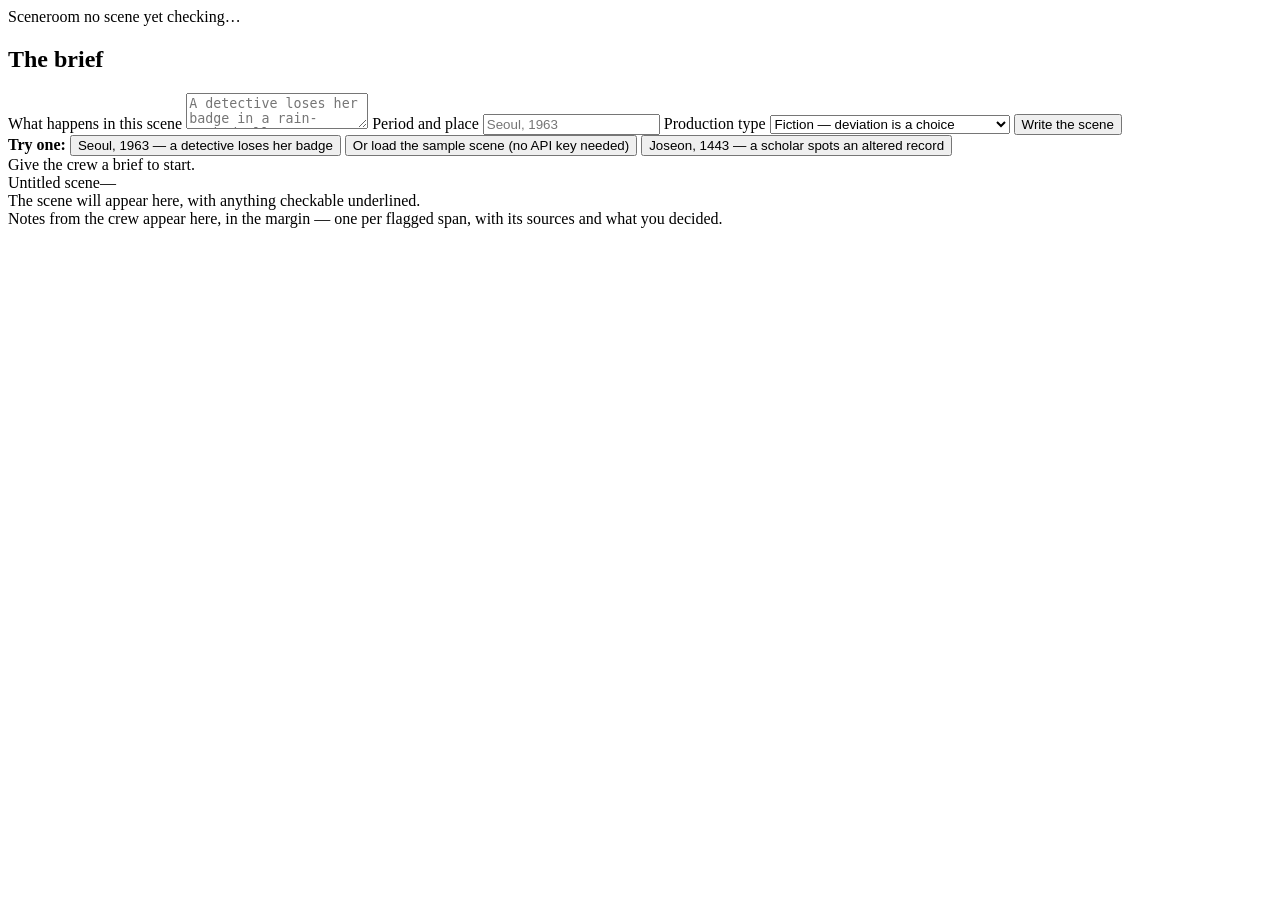
==== frontend/index.html @ 94ed9641 "feat: the scene room — draft, verify, decide, revise, record The working loop end to end:  - app/mod" ====
<!doctype html>
<html lang="en">
<head>
  <meta charset="utf-8" />
  <meta name="viewport" content="width=device-width, initial-scale=1" />
  <title>Sceneroom</title>
  <link rel="stylesheet" href="/static/styles.css" />
</head>
<body>
  <header>
    <span class="mark">Sceneroom</span>
    <span class="slug" id="slug">no scene yet</span>
    <span class="live" id="live" title="Whether verification is hitting the live Parallel API">
      <span class="dot"></span><span id="liveLabel">checking…</span>
    </span>
  </header>

  <div class="wrap">
    <!-- The brief -->
    <aside class="brief">
      <h2>The brief</h2>

      <label for="intent">What happens in this scene</label>
      <textarea id="intent" placeholder="A detective loses her badge in a rain-soaked alley…"></textarea>

      <label for="setting">Period and place</label>
      <input type="text" id="setting" placeholder="Seoul, 1963" />

      <label for="mode">Production type</label>
      <select id="mode">
        <option value="fiction">Fiction — deviation is a choice</option>
        <option value="documentary">Documentary — deviation is an error</option>
      </select>

      <button class="go" id="go">Write the scene</button>

      <div class="hint">
        <b>Try one:</b>
        <button class="example" data-intent="A detective confronts an informant in a rain-soaked alley and loses her badge in the struggle. She radios for backup." data-setting="Seoul, 1963">Seoul, 1963 — a detective loses her badge</button>
        <button class="example" id="demoBtn">Or load the sample scene (no API key needed)</button>
        <button class="example" data-intent="A court scholar quietly warns a young official that the history he is copying has been altered to please the throne." data-setting="Joseon Korea, 1443">Joseon, 1443 — a scholar spots an altered record</button>
      </div>
    </aside>

    <!-- The page + margin -->
    <main class="stage">
      <div class="status" id="status"><span id="statusText">Give the crew a brief to start.</span><span class="bar"></span></div>
      <div id="err"></div>

      <div class="pagewrap">
        <article class="page" id="page">
          <div class="sluglinerow"><span>Untitled scene</span><span class="rev">—</span></div>
          <span style="color:var(--graphite)">The scene will appear here, with anything checkable underlined.</span>
        </article>

        <div class="margin" id="margin">
          <div class="empty">Notes from the crew appear here, in the margin — one per flagged span, with its sources and what you decided.</div>
        </div>
      </div>

      <section class="prov" id="provWrap" hidden>
        <h2>Provenance</h2>
        <ol id="prov"></ol>
      </section>
    </main>
  </div>

  <script src="/static/app.js"></script>
</body>
</html>
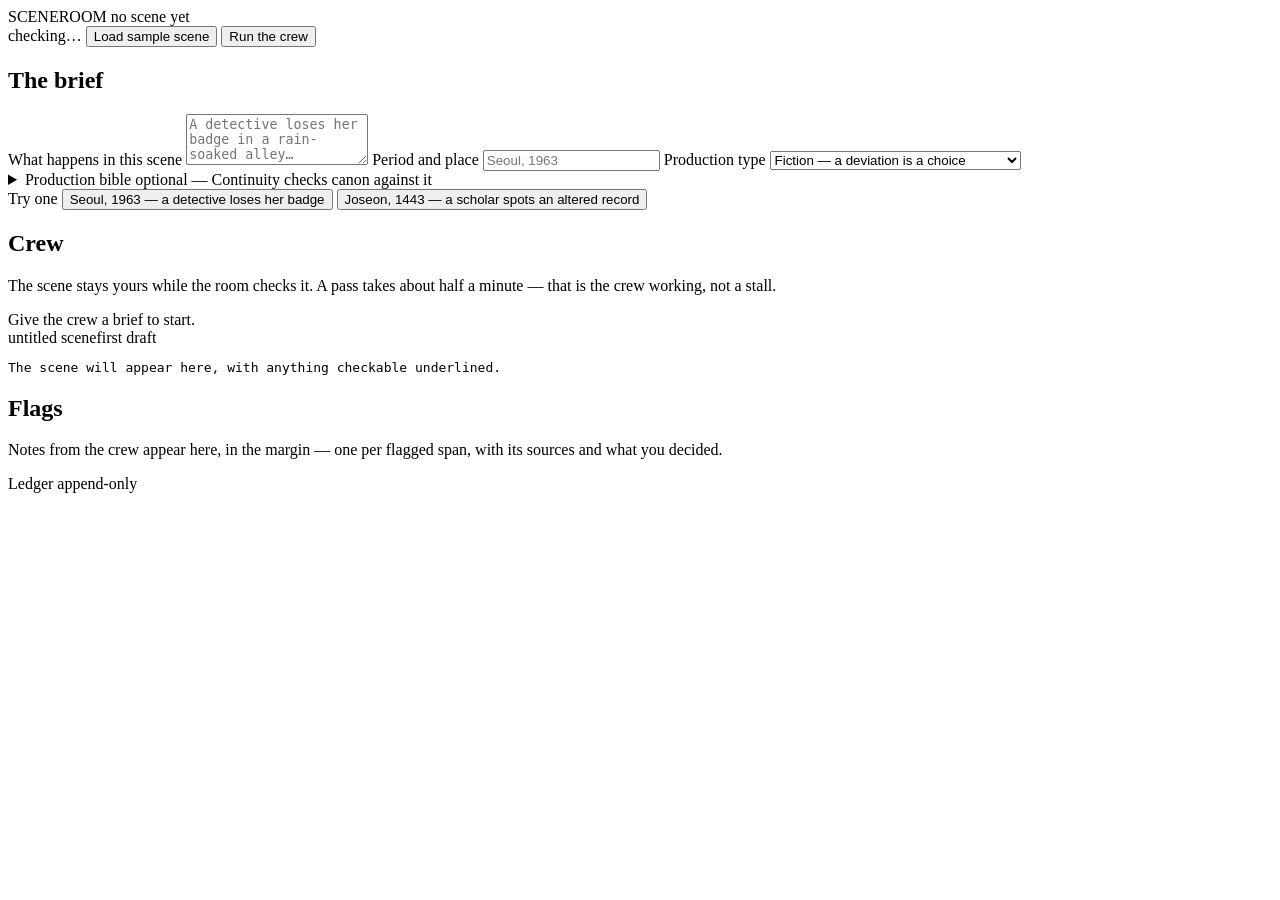
==== commit ddc50a55: "feat: the full crew, and the wait becomes the evidence Three agents the PRD specifies had never been" ====
--- a/frontend/index.html
+++ b/frontend/index.html
@@ -1,70 +1,106 @@
 <!doctype html>
 <html lang="en">
 <head>
-  <meta charset="utf-8" />
-  <meta name="viewport" content="width=device-width, initial-scale=1" />
-  <title>Sceneroom</title>
-  <link rel="stylesheet" href="/static/styles.css" />
+<meta charset="utf-8">
+<meta name="viewport" content="width=device-width, initial-scale=1">
+<title>Sceneroom — write the scene, then hold it to account</title>
+<link rel="preconnect" href="https://fonts.googleapis.com">
+<link rel="preconnect" href="https://fonts.gstatic.com" crossorigin>
+<link href="https://fonts.googleapis.com/css2?family=Courier+Prime:wght@400;700&family=Source+Serif+4:opsz,wght@8..60,400;8..60,600;8..60,700&display=swap" rel="stylesheet">
+<link rel="stylesheet" href="/static/styles.css">
 </head>
 <body>
-  <header>
-    <span class="mark">Sceneroom</span>
-    <span class="slug" id="slug">no scene yet</span>
-    <span class="live" id="live" title="Whether verification is hitting the live Parallel API">
-      <span class="dot"></span><span id="liveLabel">checking…</span>
+
+<header class="bar">
+  <div class="bar-left">
+    <span class="wordmark">SCENEROOM</span>
+    <span class="crumb" id="crumb">no scene yet</span>
+  </div>
+  <div class="bar-right">
+    <span class="pill" id="parallelPill" title="Whether checks hit the live web">
+      <i class="dot"></i><span id="parallelText">checking…</span>
     </span>
-  </header>
+    <button class="btn ghost" id="demoBtn">Load sample scene</button>
+    <button class="btn primary" id="go">Run the crew</button>
+  </div>
+</header>
 
-  <div class="wrap">
-    <!-- The brief -->
-    <aside class="brief">
-      <h2>The brief</h2>
+<main class="room">
 
-      <label for="intent">What happens in this scene</label>
-      <textarea id="intent" placeholder="A detective loses her badge in a rain-soaked alley…"></textarea>
+  <!-- Left rail: the brief, then the crew working on it -->
+  <aside class="rail" aria-label="Brief and crew">
+    <section class="panel">
+      <h2 class="eyebrow">The brief</h2>
+      <label class="field">
+        <span>What happens in this scene</span>
+        <textarea id="intent" rows="3" placeholder="A detective loses her badge in a rain-soaked alley…"></textarea>
+      </label>
+      <label class="field">
+        <span>Period and place</span>
+        <input id="setting" placeholder="Seoul, 1963">
+      </label>
+      <label class="field">
+        <span>Production type</span>
+        <select id="mode">
+          <option value="fiction">Fiction — a deviation is a choice</option>
+          <option value="documentary">Documentary — a deviation is an error</option>
+        </select>
+      </label>
+      <details class="field bible">
+        <summary>Production bible <span class="hint">optional — Continuity checks canon against it</span></summary>
+        <textarea id="bible" rows="4" placeholder="DET. SEO HANA carries a service revolver, never an automatic.&#10;Episode 3 established the Jongno precinct has no radio room."></textarea>
+      </details>
+      <div class="examples">
+        <span class="eyebrow">Try one</span>
+        <button class="example" data-intent="A detective loses her badge in a rain-soaked alley" data-setting="Seoul, 1963">Seoul, 1963 — a detective loses her badge</button>
+        <button class="example" data-intent="A scholar notices a court record has been altered, and must decide whether to say so" data-setting="Joseon, 1443">Joseon, 1443 — a scholar spots an altered record</button>
+      </div>
+    </section>
 
-      <label for="setting">Period and place</label>
-      <input type="text" id="setting" placeholder="Seoul, 1963" />
+    <section class="panel crew-panel">
+      <h2 class="eyebrow">Crew <span id="runSummary" class="run-summary"></span></h2>
+      <ol class="crew" id="crew"></ol>
+      <p class="aside" id="crewNote">
+        The scene stays yours while the room checks it. A pass takes about half a
+        minute — that is the crew working, not a stall.
+      </p>
+    </section>
+  </aside>
 
-      <label for="mode">Production type</label>
-      <select id="mode">
-        <option value="fiction">Fiction — deviation is a choice</option>
-        <option value="documentary">Documentary — deviation is an error</option>
-      </select>
+  <!-- Centre: the scene itself, flags underlined in place -->
+  <section class="stage" aria-label="Scene">
+    <div class="stage-head">
+      <span class="eyebrow" id="sceneLabel">Give the crew a brief to start.</span>
+      <span class="counter" id="counter"></span>
+    </div>
+    <article class="page" id="page">
+      <div class="page-head"><span id="pageSlug">untitled scene</span><span id="pageRev">first draft</span></div>
+      <pre class="script" id="script">The scene will appear here, with anything checkable underlined.</pre>
+    </article>
+  </section>
 
-      <button class="go" id="go">Write the scene</button>
+  <!-- Right: one note per flagged span -->
+  <aside class="margin" aria-label="Flags">
+    <h2 class="eyebrow">Flags</h2>
+    <div id="margin"></div>
+    <p class="aside" id="marginNote">
+      Notes from the crew appear here, in the margin — one per flagged span,
+      with its sources and what you decided.
+    </p>
+  </aside>
+</main>
 
-      <div class="hint">
-        <b>Try one:</b>
-        <button class="example" data-intent="A detective confronts an informant in a rain-soaked alley and loses her badge in the struggle. She radios for backup." data-setting="Seoul, 1963">Seoul, 1963 — a detective loses her badge</button>
-        <button class="example" id="demoBtn">Or load the sample scene (no API key needed)</button>
-        <button class="example" data-intent="A court scholar quietly warns a young official that the history he is copying has been altered to please the throne." data-setting="Joseon Korea, 1443">Joseon, 1443 — a scholar spots an altered record</button>
-      </div>
-    </aside>
+<footer class="ledger">
+  <div class="ledger-label">
+    <span class="eyebrow">Ledger</span>
+    <span class="hint">append-only</span>
+  </div>
+  <div class="ledger-entries" id="ledger"></div>
+  <div class="ledger-target hint" id="ledgerTarget"></div>
+</footer>
 
-    <!-- The page + margin -->
-    <main class="stage">
-      <div class="status" id="status"><span id="statusText">Give the crew a brief to start.</span><span class="bar"></span></div>
-      <div id="err"></div>
+<div class="toast" id="toast" role="status" aria-live="polite"></div>
 
-      <div class="pagewrap">
-        <article class="page" id="page">
-          <div class="sluglinerow"><span>Untitled scene</span><span class="rev">—</span></div>
-          <span style="color:var(--graphite)">The scene will appear here, with anything checkable underlined.</span>
-        </article>
-
-        <div class="margin" id="margin">
-          <div class="empty">Notes from the crew appear here, in the margin — one per flagged span, with its sources and what you decided.</div>
-        </div>
-      </div>
-
-      <section class="prov" id="provWrap" hidden>
-        <h2>Provenance</h2>
-        <ol id="prov"></ol>
-      </section>
-    </main>
-  </div>
-
-  <script src="/static/app.js"></script>
+<script src="/static/app.js"></script>
 </body>
 </html>
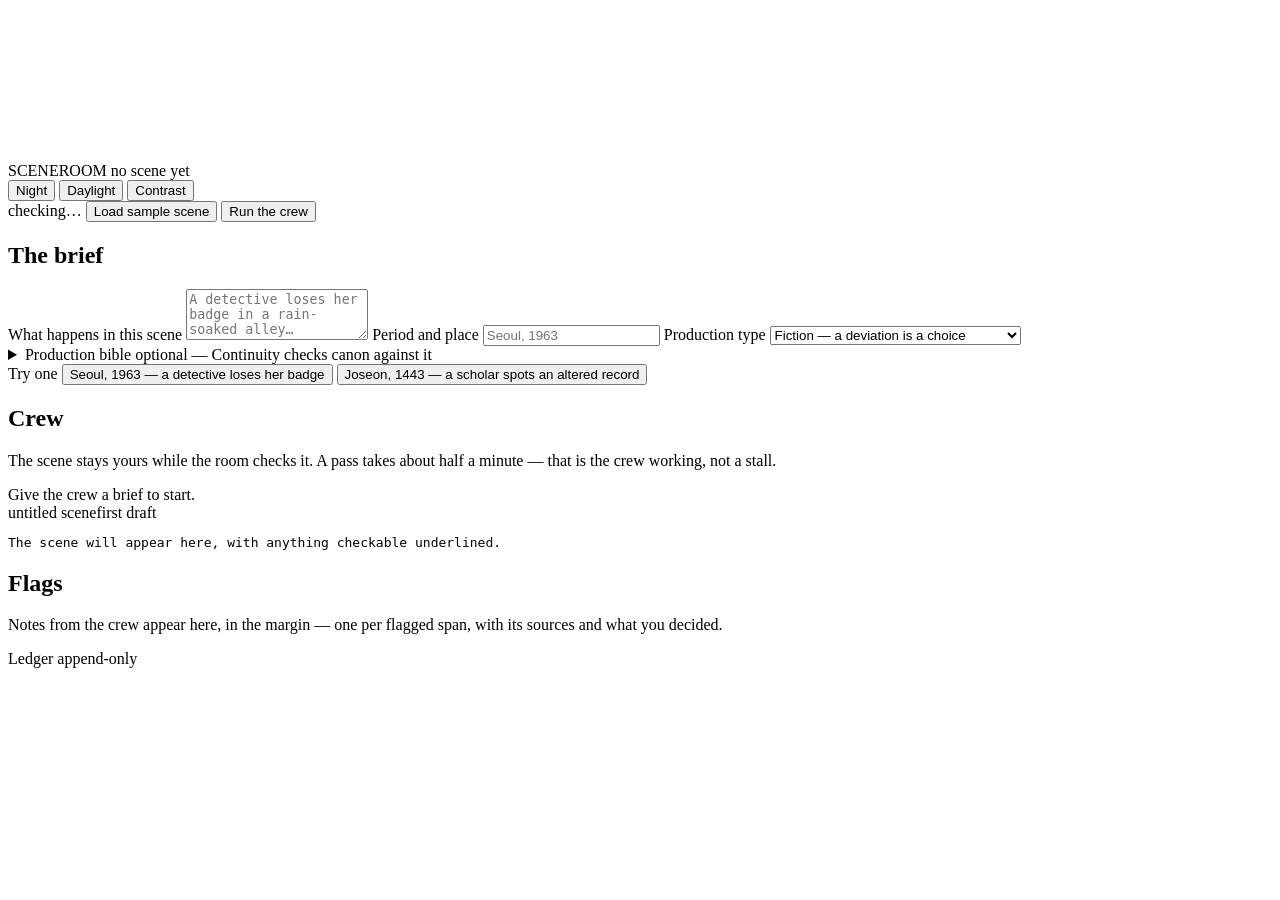
==== commit c68100f9: "feat: the room, and a line drawn from the claim to its evidence Ports the structure and motion of th" ====
--- a/frontend/index.html
+++ b/frontend/index.html
@@ -11,12 +11,29 @@
 </head>
 <body>
 
+<!-- Atmosphere: the room the console sits in. CSS-only, so it ships in the
+     container with no asset to fetch. The Imagen payoff frame drops in here
+     later as a plate behind the same overlay. -->
+<div class="atmosphere" aria-hidden="true"></div>
+
+<!-- The setting, set enormous and nearly invisible behind the page. It is the
+     one piece of display type in the room, and it says where you are. -->
+<div class="watermark" id="watermark" aria-hidden="true"></div>
+
+<!-- Drawn between a flagged span and its margin note when either is selected. -->
+<svg class="bridge" id="bridge" aria-hidden="true"><path/></svg>
+
 <header class="bar">
   <div class="bar-left">
     <span class="wordmark">SCENEROOM</span>
     <span class="crumb" id="crumb">no scene yet</span>
   </div>
   <div class="bar-right">
+    <div class="themes" role="group" aria-label="Room lighting">
+      <button class="theme-btn" data-theme="night"    aria-pressed="true">Night</button>
+      <button class="theme-btn" data-theme="daylight" aria-pressed="false">Daylight</button>
+      <button class="theme-btn" data-theme="contrast" aria-pressed="false">Contrast</button>
+    </div>
     <span class="pill" id="parallelPill" title="Whether checks hit the live web">
       <i class="dot"></i><span id="parallelText">checking…</span>
     </span>
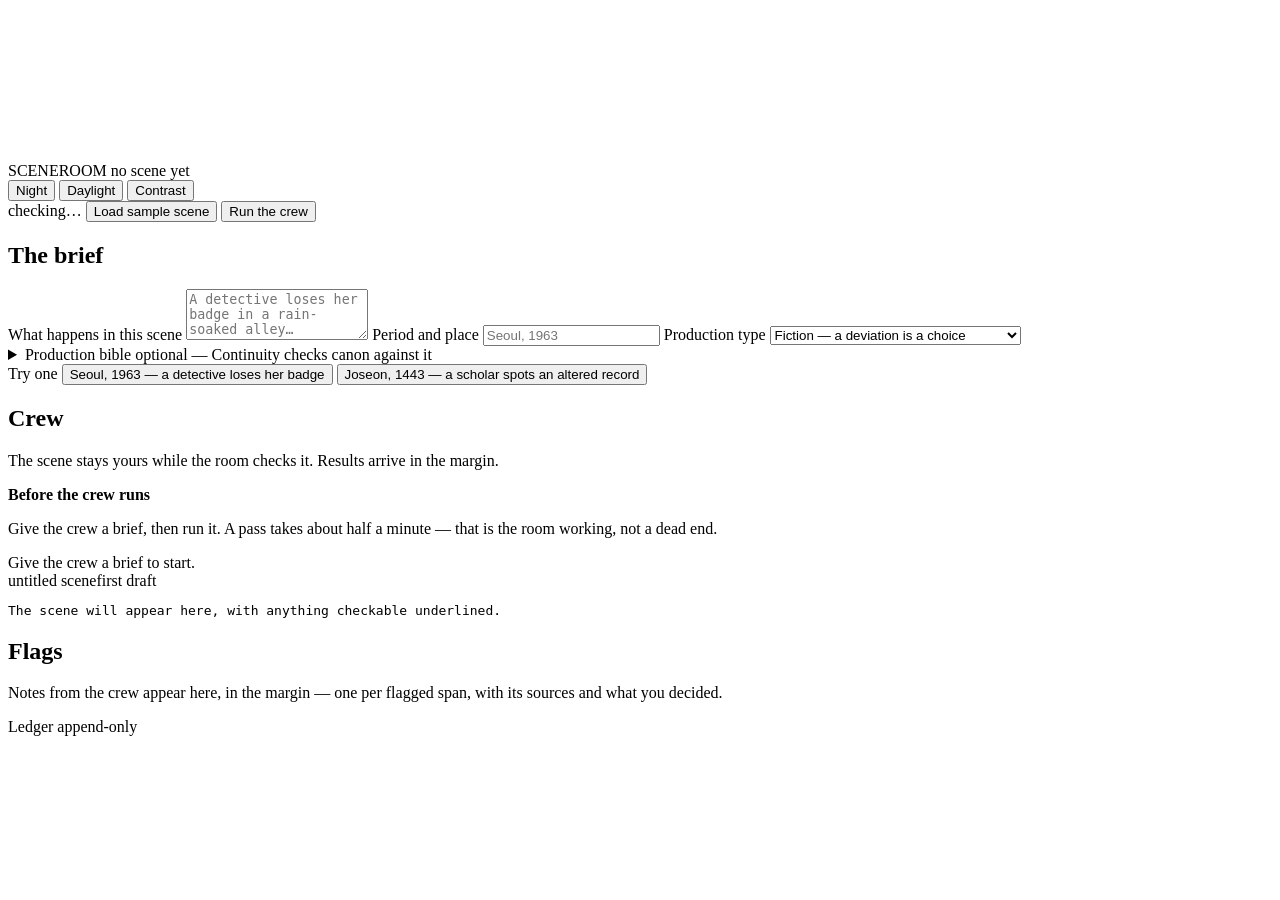
==== commit e833bab4: "feat: the crew panel reads at rest, not only mid-run The panel was empty until a run started, and em" ====
--- a/frontend/index.html
+++ b/frontend/index.html
@@ -75,12 +75,19 @@
     </section>
 
     <section class="panel crew-panel">
-      <h2 class="eyebrow">Crew <span id="runSummary" class="run-summary"></span></h2>
+      <h2 class="eyebrow">Crew <span id="runLabel" class="run-label"></span>
+        <span id="runSummary" class="run-summary"></span></h2>
+      <p class="crew-intro">
+        The scene stays yours while the room checks it. Results arrive in the margin.
+      </p>
       <ol class="crew" id="crew"></ol>
-      <p class="aside" id="crewNote">
-        The scene stays yours while the room checks it. A pass takes about half a
-        minute — that is the crew working, not a stall.
-      </p>
+      <div class="wait-card">
+        <strong id="crewHead">Before the crew runs</strong>
+        <p id="crewNote">
+          Give the crew a brief, then run it. A pass takes about half a minute —
+          that is the room working, not a dead end.
+        </p>
+      </div>
     </section>
   </aside>
 
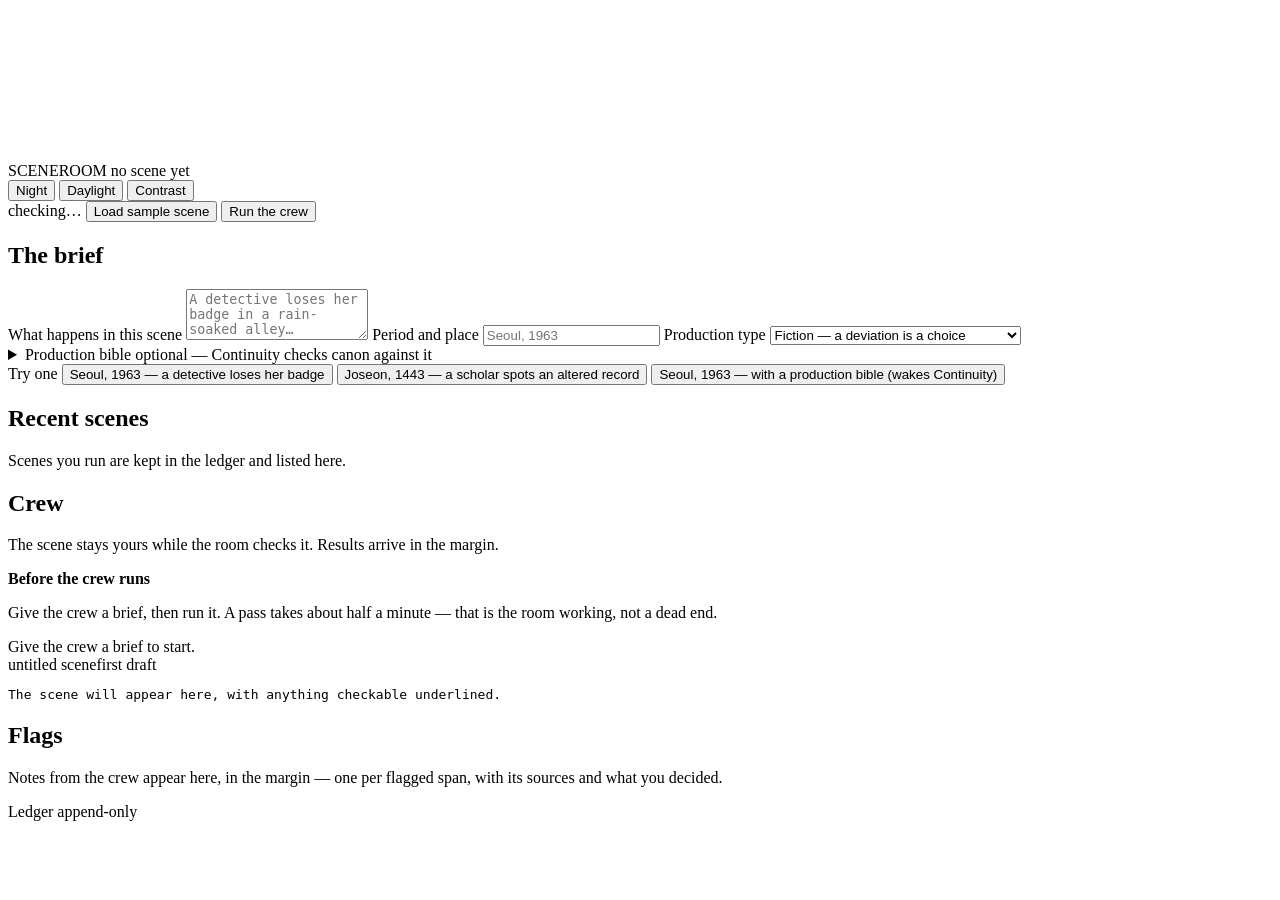
==== commit 5378a1fd: "feat: the room remembers, and Continuity finally has something to check Three gaps that made this re" ====
--- a/frontend/index.html
+++ b/frontend/index.html
@@ -71,7 +71,17 @@
         <span class="eyebrow">Try one</span>
         <button class="example" data-intent="A detective loses her badge in a rain-soaked alley" data-setting="Seoul, 1963">Seoul, 1963 — a detective loses her badge</button>
         <button class="example" data-intent="A scholar notices a court record has been altered, and must decide whether to say so" data-setting="Joseon, 1443">Joseon, 1443 — a scholar spots an altered record</button>
+        <button class="example"
+          data-intent="Detective Park corners the informant she has been chasing since episode three, and has to decide whether to draw her weapon"
+          data-setting="Seoul, 1963"
+          data-bible="DETECTIVE PARK SUN-HEE carries a service revolver, never an automatic. She was issued badge 1887 in 1961 and has never lost it.&#10;The Jongno precinct has no radio room; all dispatch runs through the Euljiro switchboard.&#10;Episode 3 established that Park does not smoke.">Seoul, 1963 — with a production bible (wakes Continuity)</button>
       </div>
+    </section>
+
+    <section class="panel recent-panel">
+      <h2 class="eyebrow">Recent scenes <span class="hint" id="recentCount"></span></h2>
+      <ol class="recent" id="recent"></ol>
+      <p class="hint" id="recentEmpty">Scenes you run are kept in the ledger and listed here.</p>
     </section>
 
     <section class="panel crew-panel">
@@ -96,7 +106,13 @@
     <div class="stage-head">
       <span class="eyebrow" id="sceneLabel">Give the crew a brief to start.</span>
       <span class="counter" id="counter"></span>
+      <button class="btn" id="frameBtn" hidden>Render the frame</button>
     </div>
+    <div class="frame-wrap" id="frameWrap" hidden>
+      <img id="frameImg" alt="A generated film still of the signed-off scene">
+      <p class="hint">Imagen · one frame of the scene as signed off. A payoff, not a storyboard.</p>
+    </div>
+
     <article class="page" id="page">
       <div class="page-head"><span id="pageSlug">untitled scene</span><span id="pageRev">first draft</span></div>
       <pre class="script" id="script">The scene will appear here, with anything checkable underlined.</pre>
@@ -120,11 +136,34 @@
     <span class="hint">append-only</span>
   </div>
   <div class="ledger-entries" id="ledger"></div>
-  <div class="ledger-target hint" id="ledgerTarget"></div>
+  <div class="ledger-actions">
+    <a class="btn" id="recordBtn" hidden download>Download the record</a>
+    <span class="ledger-target hint" id="ledgerTarget"></span>
+  </div>
 </footer>
 
 <div class="toast" id="toast" role="status" aria-live="polite"></div>
 
+<!-- Shown only when the deployment sets an access code. Every run behind this
+     URL spends on Gemini and Parallel, so the gate is about cost, not secrecy. -->
+<div class="gate" id="gate" hidden>
+  <form class="gate-card" id="gateForm">
+    <span class="eyebrow">Sceneroom</span>
+    <h1>This demo needs an access code.</h1>
+    <p>
+      Each run drafts a scene with Gemini and checks it against the live web
+      through Parallel, so the room is kept behind a code. Judges: the code is
+      on the submission page.
+    </p>
+    <label class="field">
+      <span>Access code</span>
+      <input id="gateCode" autocomplete="off" autofocus>
+    </label>
+    <button class="btn primary" type="submit">Enter the room</button>
+    <p class="gate-error" id="gateError" hidden></p>
+  </form>
+</div>
+
 <script src="/static/app.js"></script>
 </body>
 </html>
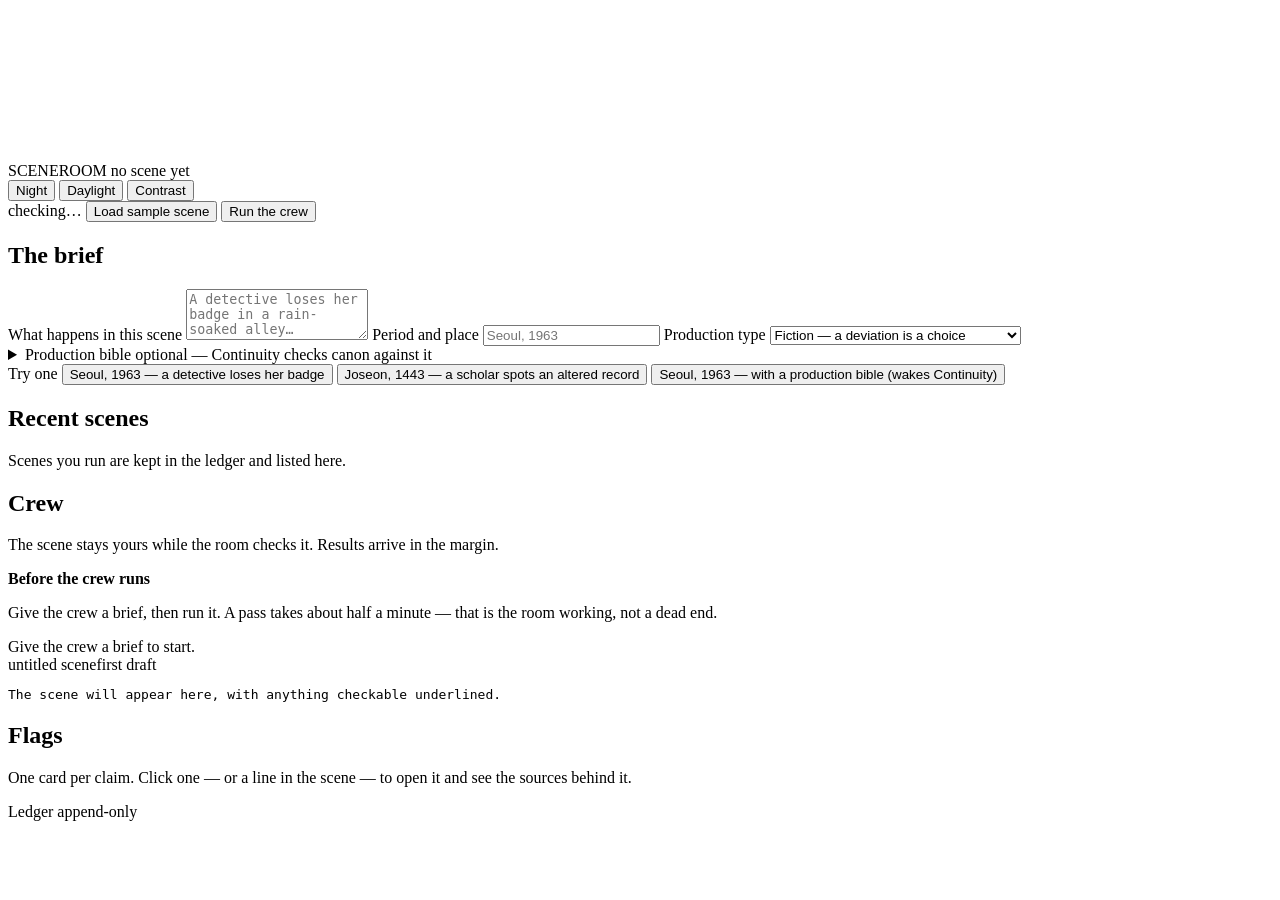
==== commit 736d81ff: "feat: the margin is a deck, not a column of documents A scene with six flags ran four thousand pixel" ====
--- a/frontend/index.html
+++ b/frontend/index.html
@@ -124,8 +124,8 @@
     <h2 class="eyebrow">Flags</h2>
     <div id="margin"></div>
     <p class="aside" id="marginNote">
-      Notes from the crew appear here, in the margin — one per flagged span,
-      with its sources and what you decided.
+      One card per claim. Click one — or a line in the scene — to open it and
+      see the sources behind it.
     </p>
   </aside>
 </main>
